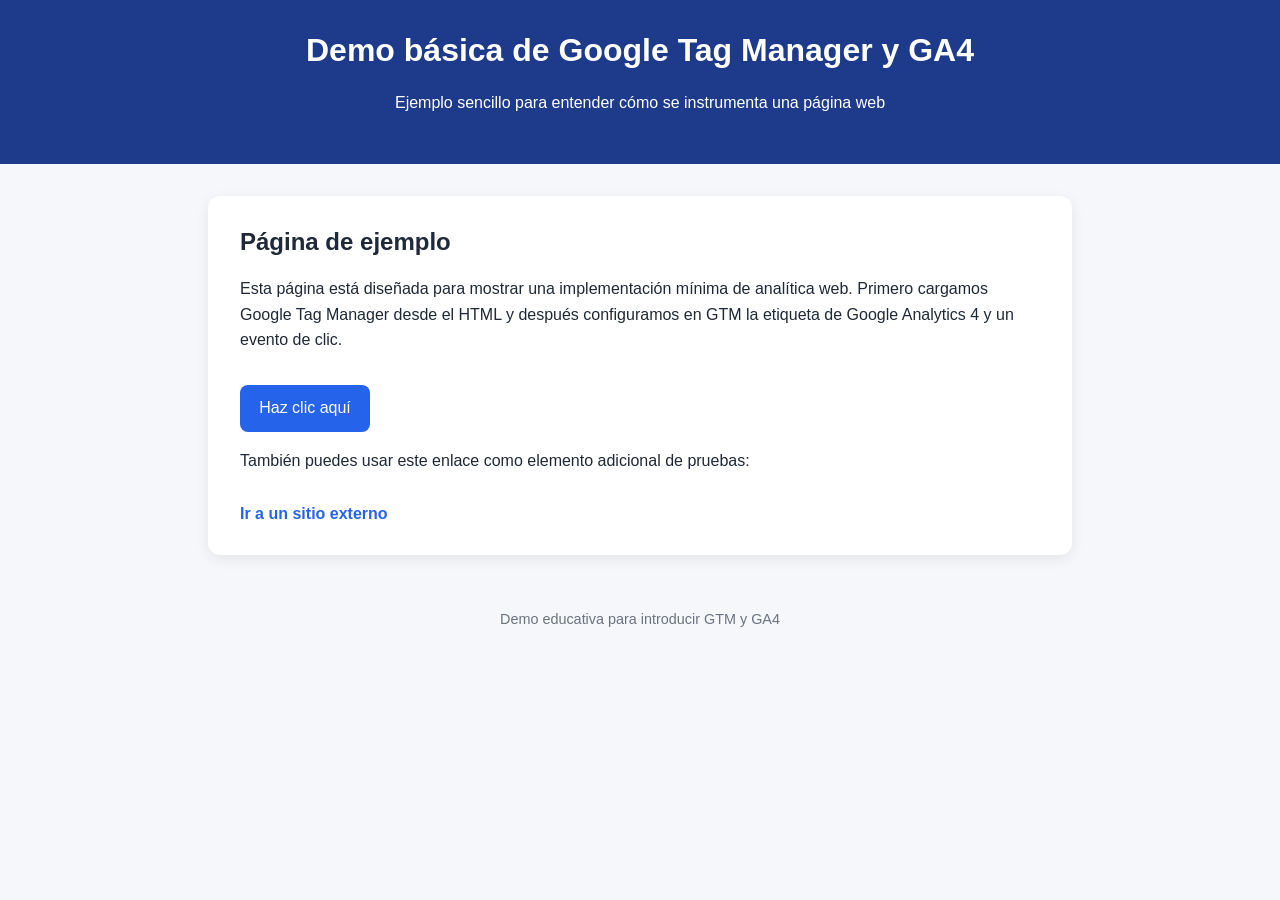
==== index.html @ 39e2dc66 "Primer commit" ====
<!DOCTYPE html>
<html lang="es">
<head>
  <meta charset="UTF-8" />
  <meta name="viewport" content="width=device-width, initial-scale=1.0" />
  <link rel="stylesheet" href="assets/styles.css" />
  <title>Demo básica GTM y GA4</title>

  <!-- Google Tag Manager -->
  <script>
    (function(w,d,s,l,i){w[l]=w[l]||[];w[l].push({'gtm.start':
    new Date().getTime(),event:'gtm.js'});var f=d.getElementsByTagName(s)[0],
    j=d.createElement(s),dl=l!='dataLayer'?'&l='+l:'';j.async=true;j.src=
    'https://www.googletagmanager.com/gtm.js?id='+i+dl;f.parentNode.insertBefore(j,f);
    })(window,document,'script','dataLayer','GTM-XXXXXXX');
  </script>
  <!-- End Google Tag Manager -->
</head>
<body>
  <!-- Google Tag Manager (noscript) -->
  <noscript>
    <iframe src="https://www.googletagmanager.com/ns.html?id=GTM-XXXXXXX"
      height="0" width="0" style="display:none;visibility:hidden"></iframe>
  </noscript>
  <!-- End Google Tag Manager (noscript) -->

  <header>
    <h1>Demo básica de Google Tag Manager y GA4</h1>
    <p>Ejemplo sencillo para entender cómo se instrumenta una página web</p>
  </header>

  <main>
    <h2>Página de ejemplo</h2>
    <p>
      Esta página está diseñada para mostrar una implementación mínima de analítica web.
      Primero cargamos Google Tag Manager desde el HTML y después configuramos
      en GTM la etiqueta de Google Analytics 4 y un evento de clic.
    </p>

    <button id="boton-demo" class="boton-principal">
      Haz clic aquí
    </button>

    <p>
      También puedes usar este enlace como elemento adicional de pruebas:
    </p>

    <a href="https://www.google.com" target="_blank" class="enlace-demo" id="enlace-demo">
      Ir a un sitio externo
    </a>
  </main>

  <footer>
    Demo educativa para introducir GTM y GA4
  </footer>
</body>
</html>
---- assets/styles.css ----
body {
  font-family: Arial, sans-serif;
  margin: 0;
  padding: 0;
  background: #f5f7fb;
  color: #1f2937;
}

header {
  background: #1e3a8a;
  color: white;
  padding: 2rem 1rem;
  text-align: center;
}

main {
  max-width: 800px;
  margin: 2rem auto;
  background: white;
  padding: 2rem;
  border-radius: 12px;
  box-shadow: 0 4px 14px rgba(0, 0, 0, 0.08);
}

h1,
h2 {
  margin-top: 0;
}

p {
  line-height: 1.6;
}

.boton-principal {
  display: inline-block;
  background: #2563eb;
  color: white;
  padding: 0.9rem 1.2rem;
  border: none;
  border-radius: 8px;
  cursor: pointer;
  font-size: 1rem;
  margin-top: 1rem;
}

.boton-principal:hover {
  background: #1d4ed8;
}

.enlace-demo {
  display: inline-block;
  margin-top: 1rem;
  color: #2563eb;
  text-decoration: none;
  font-weight: bold;
}

.enlace-demo:hover {
  text-decoration: underline;
}

footer {
  text-align: center;
  padding: 1.5rem;
  font-size: 0.9rem;
  color: #6b7280;
}
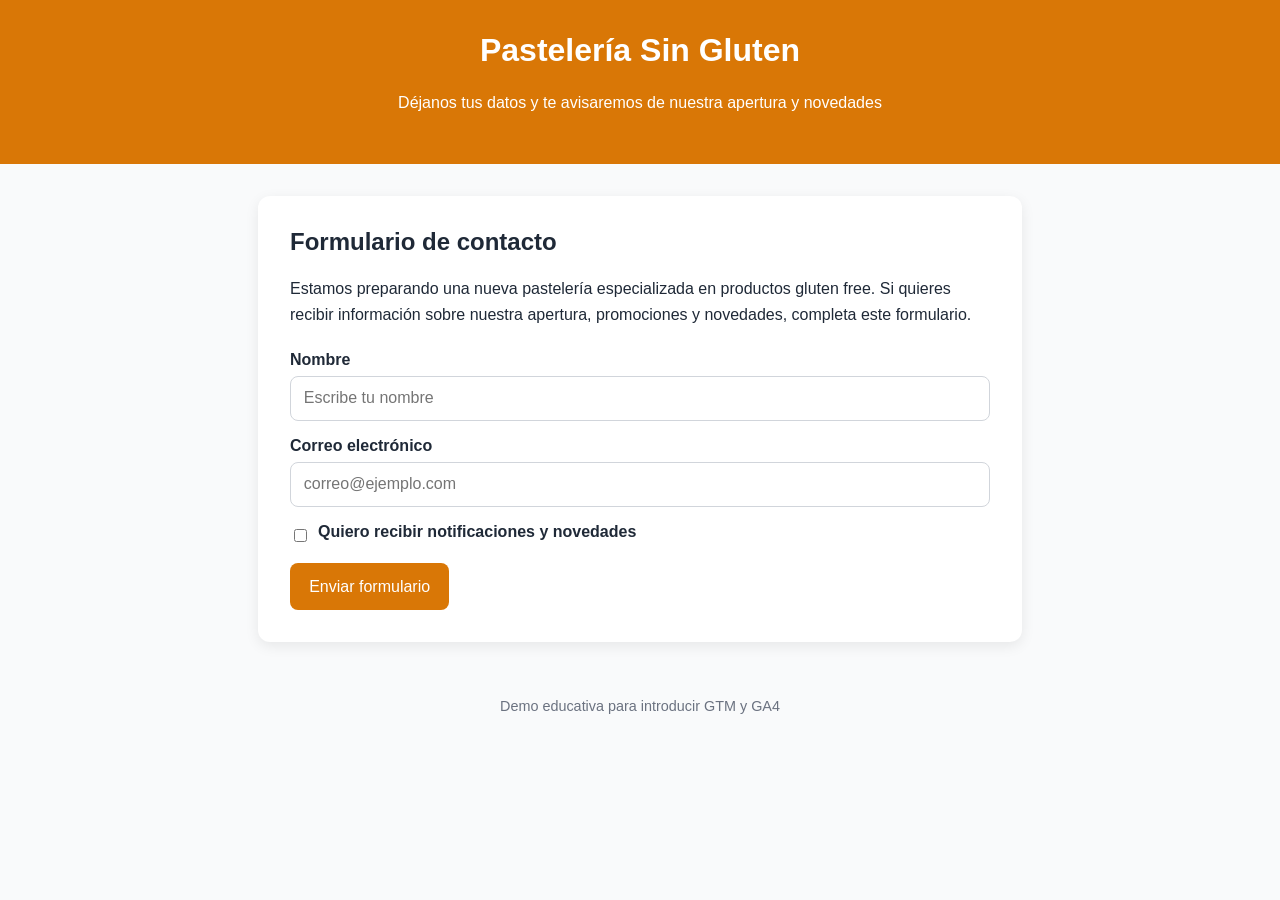
==== commit ba219cb5: "Actualiza web" ====
--- a/index.html
+++ b/index.html
@@ -3,55 +3,61 @@
 <head>
   <meta charset="UTF-8" />
   <meta name="viewport" content="width=device-width, initial-scale=1.0" />
+  <title>Pastelería Sin Gluten - Contacto</title>
   <link rel="stylesheet" href="assets/styles.css" />
-  <title>Demo básica GTM y GA4</title>
+</head>
+<!-- Google tag (gtag.js) -->
+<script async src="https://www.googletagmanager.com/gtag/js?id=G-97T1H2Z6CN"></script>
+<script>
+  window.dataLayer = window.dataLayer || [];
+  function gtag(){dataLayer.push(arguments);}
+  gtag('js', new Date());
 
-  <!-- Google Tag Manager -->
-  <script>
-    (function(w,d,s,l,i){w[l]=w[l]||[];w[l].push({'gtm.start':
-    new Date().getTime(),event:'gtm.js'});var f=d.getElementsByTagName(s)[0],
-    j=d.createElement(s),dl=l!='dataLayer'?'&l='+l:'';j.async=true;j.src=
-    'https://www.googletagmanager.com/gtm.js?id='+i+dl;f.parentNode.insertBefore(j,f);
-    })(window,document,'script','dataLayer','GTM-XXXXXXX');
-  </script>
-  <!-- End Google Tag Manager -->
-</head>
-<body>
-  <!-- Google Tag Manager (noscript) -->
-  <noscript>
-    <iframe src="https://www.googletagmanager.com/ns.html?id=GTM-XXXXXXX"
-      height="0" width="0" style="display:none;visibility:hidden"></iframe>
-  </noscript>
-  <!-- End Google Tag Manager (noscript) -->
-
+  gtag('config', 'G-97T1H2Z6CN');
+</script>
+<body>  
   <header>
-    <h1>Demo básica de Google Tag Manager y GA4</h1>
-    <p>Ejemplo sencillo para entender cómo se instrumenta una página web</p>
+    <h1>Pastelería Sin Gluten</h1>
+    <p>Déjanos tus datos y te avisaremos de nuestra apertura y novedades</p>
   </header>
 
   <main>
-    <h2>Página de ejemplo</h2>
+    <h2>Formulario de contacto</h2>
     <p>
-      Esta página está diseñada para mostrar una implementación mínima de analítica web.
-      Primero cargamos Google Tag Manager desde el HTML y después configuramos
-      en GTM la etiqueta de Google Analytics 4 y un evento de clic.
+      Estamos preparando una nueva pastelería especializada en productos gluten free.
+      Si quieres recibir información sobre nuestra apertura, promociones y novedades,
+      completa este formulario.
     </p>
 
-    <button id="boton-demo" class="boton-principal">
-      Haz clic aquí
-    </button>
+    <form id="formulario-contacto">
+      <div class="campo">
+        <label for="nombre">Nombre</label>
+        <input type="text" id="nombre" name="nombre" placeholder="Escribe tu nombre" />
+      </div>
 
-    <p>
-      También puedes usar este enlace como elemento adicional de pruebas:
-    </p>
+      <div class="campo">
+        <label for="correo">Correo electrónico</label>
+        <input type="email" id="correo" name="correo" placeholder="correo@ejemplo.com" />
+      </div>
 
-    <a href="https://www.google.com" target="_blank" class="enlace-demo" id="enlace-demo">
-      Ir a un sitio externo
-    </a>
+      <div class="checkbox">
+        <input type="checkbox" id="notificaciones" name="notificaciones" />
+        <label for="notificaciones">Quiero recibir notificaciones y novedades</label>
+      </div>
+
+      <button type="submit" id="boton-enviar">Enviar formulario</button>
+    </form>
   </main>
 
   <footer>
     Demo educativa para introducir GTM y GA4
   </footer>
+
+  <script>
+    document.getElementById("formulario-contacto").addEventListener("submit", function(event) {
+      event.preventDefault();
+      alert("Formulario enviado en la demo.");
+    });
+  </script>
 </body>
 </html>
--- a/assets/styles.css
+++ b/assets/styles.css
@@ -2,19 +2,19 @@
   font-family: Arial, sans-serif;
   margin: 0;
   padding: 0;
-  background: #f5f7fb;
+  background: #f9fafb;
   color: #1f2937;
 }
 
 header {
-  background: #1e3a8a;
+  background: #d97706;
   color: white;
   padding: 2rem 1rem;
   text-align: center;
 }
 
 main {
-  max-width: 800px;
+  max-width: 700px;
   margin: 2rem auto;
   background: white;
   padding: 2rem;
@@ -31,32 +31,49 @@
   line-height: 1.6;
 }
 
-.boton-principal {
-  display: inline-block;
-  background: #2563eb;
+form {
+  margin-top: 1.5rem;
+}
+
+.campo {
+  margin-bottom: 1rem;
+}
+
+label {
+  display: block;
+  margin-bottom: 0.4rem;
+  font-weight: bold;
+}
+
+input[type="text"],
+input[type="email"] {
+  width: 100%;
+  padding: 0.8rem;
+  border: 1px solid #d1d5db;
+  border-radius: 8px;
+  font-size: 1rem;
+  box-sizing: border-box;
+}
+
+.checkbox {
+  display: flex;
+  align-items: center;
+  gap: 0.5rem;
+  margin: 1rem 0;
+}
+
+button {
+  background: #d97706;
   color: white;
+  border: none;
   padding: 0.9rem 1.2rem;
-  border: none;
   border-radius: 8px;
   cursor: pointer;
   font-size: 1rem;
-  margin-top: 1rem;
 }
 
-.boton-principal:hover {
-  background: #1d4ed8;
-}
-
-.enlace-demo {
-  display: inline-block;
-  margin-top: 1rem;
-  color: #2563eb;
-  text-decoration: none;
-  font-weight: bold;
-}
-
-.enlace-demo:hover {
-  text-decoration: underline;
+button:hover {
+  background: #b45309;
 }
 
 footer {
